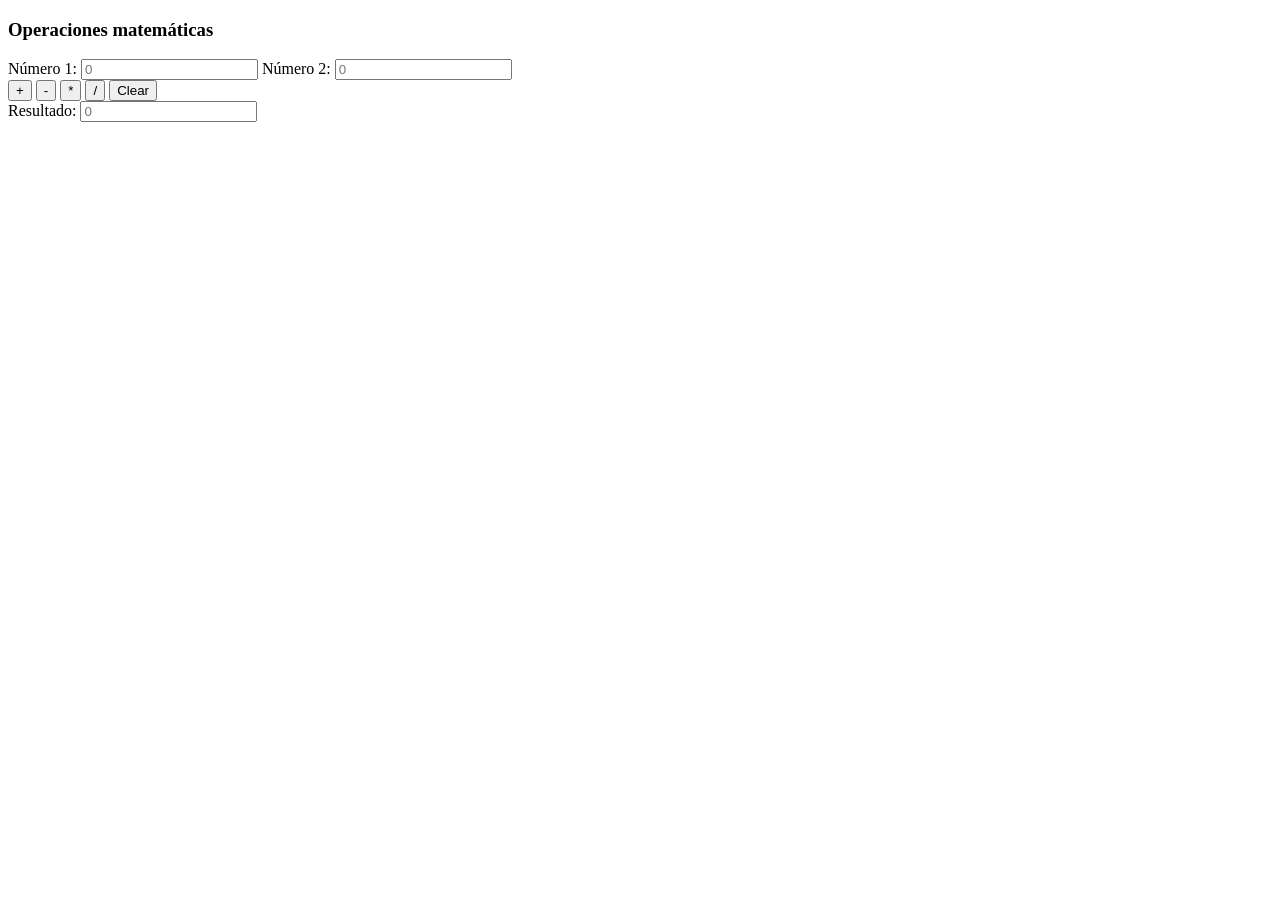
==== Calculadora/index.html @ 247205ad "Primer commit: Estructura inicial de la calculadora" ====
<!DOCTYPE html>
<html lang="en">
<head>
    <meta charset="UTF-8">
    <meta name="viewport" content="width=device-width, initial-scale=1.0">
    <title>Calculadora</title>
</head>
<body>
    <nav>
        <h3>Operaciones matemáticas</h3>
    </nav>
    <main>
        <div class="calculadora">
            <div class="calculadora_nros">
                <label for="nro1">Número 1:</label>
            <input type="number" id="nro1" name="nro1" placeholder="0">

                <label for="nro2">Número 2:</label>
                <input type="number" id="nro2" name="nro2" placeholder="0">
            </div>
            <div class="calculadora_btns">
                <input type="button" value="+">
                <input type="button" value="-">
                <input type="button" value="*">
                <input type="button" value="/">
                <input type="button" value="Clear">  
                
            </div>
            <div class="calculadora_resultado">
                <label for="resultado">Resultado:</label>
                <input type="text" id="resultado" name="resultado" placeholder="0" readonly>
        </div>
    </div>
</main>

</body>
</html>
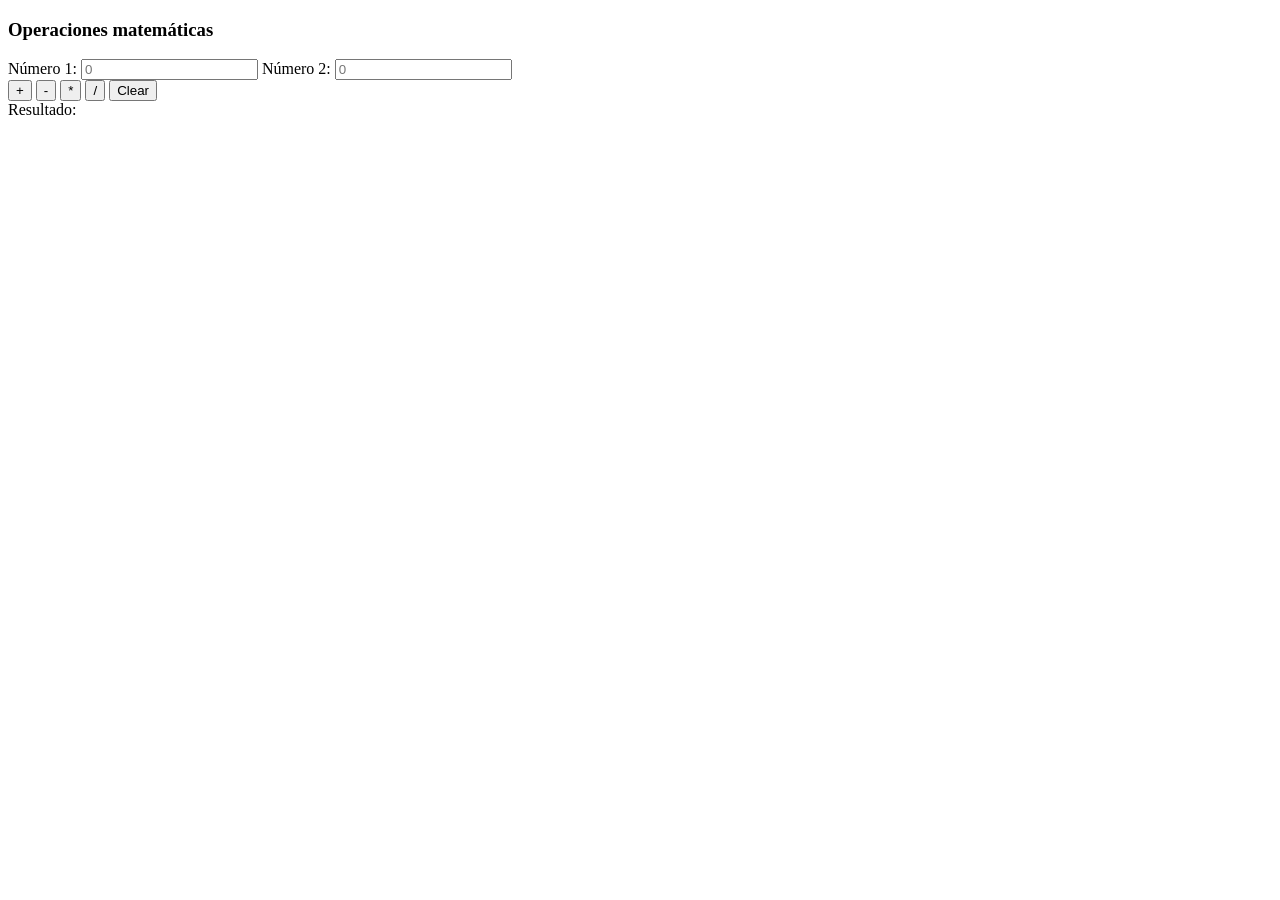
==== commit 6dc28da5: "Correción de codigo" ====
--- a/Calculadora/index.html
+++ b/Calculadora/index.html
@@ -19,19 +19,19 @@
                 <input type="number" id="nro2" name="nro2" placeholder="0">
             </div>
             <div class="calculadora_btns">
-                <input type="button" value="+">
-                <input type="button" value="-">
-                <input type="button" value="*">
-                <input type="button" value="/">
-                <input type="button" value="Clear">  
-                
+                <input type="button" value="+" onclick="operaciones('+')">
+                <input type="button" value="-" onclick="operaciones('-')">
+                <input type="button" value="*" onclick="operaciones('*')">
+                <input type="button" value="/" onclick="operaciones('/')">
+                <input type="button" value="Clear" onclick="operaciones('clear')">
             </div>
             <div class="calculadora_resultado">
-                <label for="resultado">Resultado:</label>
-                <input type="text" id="resultado" name="resultado" placeholder="0" readonly>
+                <label for="resultado" id ="resultado" >Resultado:</label>
+                <!-- <input type="text" id="resultado" name="resultado" placeholder="0" > -->
         </div>
     </div>
 </main>
+<script src="script.js"></script>
 
 </body>
 </html>
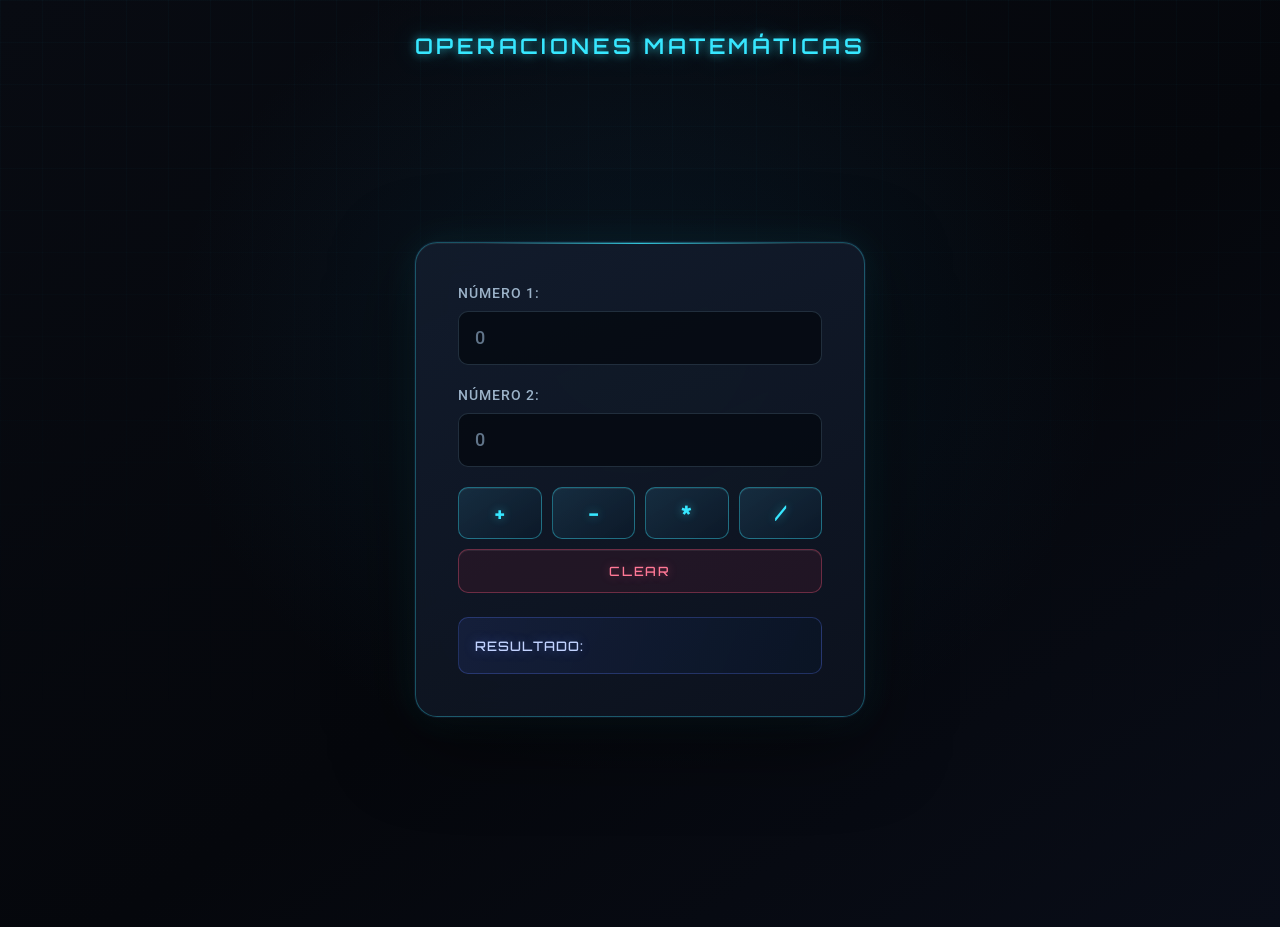
==== commit 405b1dcb: "Estilos Css" ====
--- a/Calculadora/index.html
+++ b/Calculadora/index.html
@@ -1,9 +1,10 @@
 <!DOCTYPE html>
-<html lang="en">
+<html lang="es">
 <head>
     <meta charset="UTF-8">
     <meta name="viewport" content="width=device-width, initial-scale=1.0">
     <title>Calculadora</title>
+    <link rel="stylesheet" href="style.css">
 </head>
 <body>
     <nav>
@@ -27,7 +28,8 @@
             </div>
             <div class="calculadora_resultado">
                 <label for="resultado" id ="resultado" >Resultado:</label>
-                <!-- <input type="text" id="resultado" name="resultado" placeholder="0" > -->
+                <!-- <input typ
+                 e="text" id="resultado" name="resultado" placeholder="0" > -->
         </div>
     </div>
 </main>
--- a/Calculadora/style.css
+++ b/Calculadora/style.css
@@ -0,0 +1,206 @@
+@import url('https://fonts.googleapis.com/css2?family=Orbitron:wght@400;500;600;700&family=Roboto:wght@300;400;500;700&display=swap');
+
+:root {
+	color-scheme: dark;
+	--background: #05070c;
+	--surface: rgba(13, 19, 31, 0.92);
+	--cyan: #37e7ff;
+	--blue: #5c7cff;
+	--text: #eaf8ff;
+	--muted: #9bb2c8;
+}
+
+* {
+	box-sizing: border-box;
+}
+
+body {
+	min-height: 100vh;
+	margin: 0;
+	padding: 0 22px 48px;
+	overflow-x: hidden;
+	color: var(--text);
+	background:
+		radial-gradient(ellipse at 50% 38%, rgba(20, 83, 120, 0.19), transparent 52%),
+		linear-gradient(145deg, #080b12 0%, var(--background) 55%, #090d18 100%);
+	font-family: 'Roboto', sans-serif;
+}
+
+body::before {
+	position: fixed;
+	z-index: -1;
+	inset: 0;
+	background-image: linear-gradient(rgba(55, 231, 255, 0.025) 1px, transparent 1px),
+		linear-gradient(90deg, rgba(55, 231, 255, 0.025) 1px, transparent 1px);
+	background-size: 42px 42px;
+	content: '';
+	mask-image: linear-gradient(to bottom, black, transparent 85%);
+}
+
+nav {
+	width: min(100%, 1000px);
+	margin: 0 auto;
+	padding: 32px 0 20px;
+	text-align: center;
+}
+
+nav h3 {
+	margin: 0;
+	color: var(--cyan);
+	font-family: 'Orbitron', sans-serif;
+	font-size: clamp(1rem, 3vw, 1.35rem);
+	font-weight: 600;
+	letter-spacing: 0.16em;
+	text-shadow: 0 0 10px rgba(55, 231, 255, 0.65), 0 0 28px rgba(55, 231, 255, 0.3);
+	text-transform: uppercase;
+}
+
+main {
+	display: grid;
+	min-height: calc(100vh - 100px);
+	place-items: center;
+}
+
+.calculadora {
+	position: relative;
+	width: min(100%, 450px);
+	padding: clamp(26px, 6vw, 42px);
+	overflow: hidden;
+	border: 1px solid rgba(55, 231, 255, 0.3);
+	border-radius: 22px;
+	background: linear-gradient(155deg, rgba(18, 28, 44, 0.97), var(--surface));
+	box-shadow: 0 0 0 1px rgba(92, 124, 255, 0.08),
+		0 24px 80px rgba(0, 0, 0, 0.55),
+		0 0 38px rgba(55, 231, 255, 0.1),
+		inset 0 1px rgba(255, 255, 255, 0.06);
+	backdrop-filter: blur(16px);
+}
+
+.calculadora::before {
+	position: absolute;
+	top: 0;
+	right: 15%;
+	left: 15%;
+	height: 1px;
+	background: linear-gradient(90deg, transparent, var(--cyan), transparent);
+	content: '';
+	opacity: 0.8;
+}
+
+.calculadora_nros {
+	display: grid;
+	gap: 10px;
+}
+
+.calculadora_nros label,
+.calculadora_resultado label {
+	color: var(--muted);
+	font-size: 0.88rem;
+	font-weight: 500;
+	letter-spacing: 0.07em;
+	text-transform: uppercase;
+}
+
+.calculadora_nros input {
+	width: 100%;
+	height: 54px;
+	margin-bottom: 12px;
+	padding: 0 16px;
+	border: 1px solid rgba(133, 171, 205, 0.22);
+	border-radius: 10px;
+	outline: none;
+	color: var(--text);
+	background: rgba(4, 9, 17, 0.8);
+	font: 500 1.1rem 'Roboto', sans-serif;
+	transition: border-color 180ms ease, box-shadow 180ms ease, background 180ms ease;
+}
+
+.calculadora_nros input::placeholder {
+	color: #61758a;
+}
+
+.calculadora_nros input:focus {
+	border-color: var(--cyan);
+	background: rgba(5, 14, 24, 0.98);
+	box-shadow: 0 0 0 3px rgba(55, 231, 255, 0.1), 0 0 18px rgba(55, 231, 255, 0.13);
+}
+
+.calculadora_btns {
+	display: grid;
+	grid-template-columns: repeat(4, minmax(0, 1fr));
+	gap: 10px;
+	margin-top: 8px;
+}
+
+.calculadora_btns input {
+	min-height: 52px;
+	border: 1px solid rgba(55, 231, 255, 0.38);
+	border-radius: 10px;
+	color: var(--cyan);
+	background: linear-gradient(145deg, rgba(25, 54, 75, 0.72), rgba(12, 25, 41, 0.9));
+	box-shadow: inset 0 1px rgba(255, 255, 255, 0.07);
+	cursor: pointer;
+	font: 600 1.35rem 'Orbitron', sans-serif;
+	text-shadow: 0 0 10px rgba(55, 231, 255, 0.45);
+	transition: transform 160ms ease, border-color 160ms ease, background 160ms ease, box-shadow 160ms ease;
+}
+
+.calculadora_btns input:hover {
+	transform: translateY(-2px);
+	border-color: var(--cyan);
+	background: linear-gradient(145deg, rgba(34, 92, 119, 0.75), rgba(18, 43, 66, 0.95));
+	box-shadow: 0 0 18px rgba(55, 231, 255, 0.2), inset 0 1px rgba(255, 255, 255, 0.1);
+}
+
+.calculadora_btns input:active {
+	transform: translateY(0);
+}
+
+.calculadora_btns input:last-child {
+	grid-column: 1 / -1;
+	min-height: 44px;
+	border-color: rgba(255, 91, 129, 0.34);
+	color: #ff7896;
+	background: rgba(75, 25, 45, 0.32);
+	font: 500 0.8rem 'Orbitron', sans-serif;
+	letter-spacing: 0.14em;
+	text-shadow: 0 0 10px rgba(255, 91, 129, 0.4);
+	text-transform: uppercase;
+}
+
+.calculadora_btns input:last-child:hover {
+	border-color: #ff7896;
+	background: rgba(104, 31, 57, 0.55);
+	box-shadow: 0 0 18px rgba(255, 91, 129, 0.16);
+}
+
+.calculadora_resultado {
+	margin-top: 24px;
+	padding: 18px 16px;
+	border: 1px solid rgba(92, 124, 255, 0.28);
+	border-radius: 10px;
+	background: linear-gradient(110deg, rgba(24, 35, 68, 0.72), rgba(10, 21, 38, 0.82));
+}
+
+.calculadora_resultado label {
+	color: #c2d3ff;
+	font-family: 'Orbitron', sans-serif;
+	font-size: 0.82rem;
+	letter-spacing: 0.08em;
+	text-shadow: 0 0 12px rgba(92, 124, 255, 0.4);
+}
+
+@media (max-width: 420px) {
+	body {
+		padding-right: 16px;
+		padding-left: 16px;
+	}
+
+	.calculadora {
+		border-radius: 16px;
+	}
+
+	.calculadora_btns {
+		gap: 8px;
+	}
+}
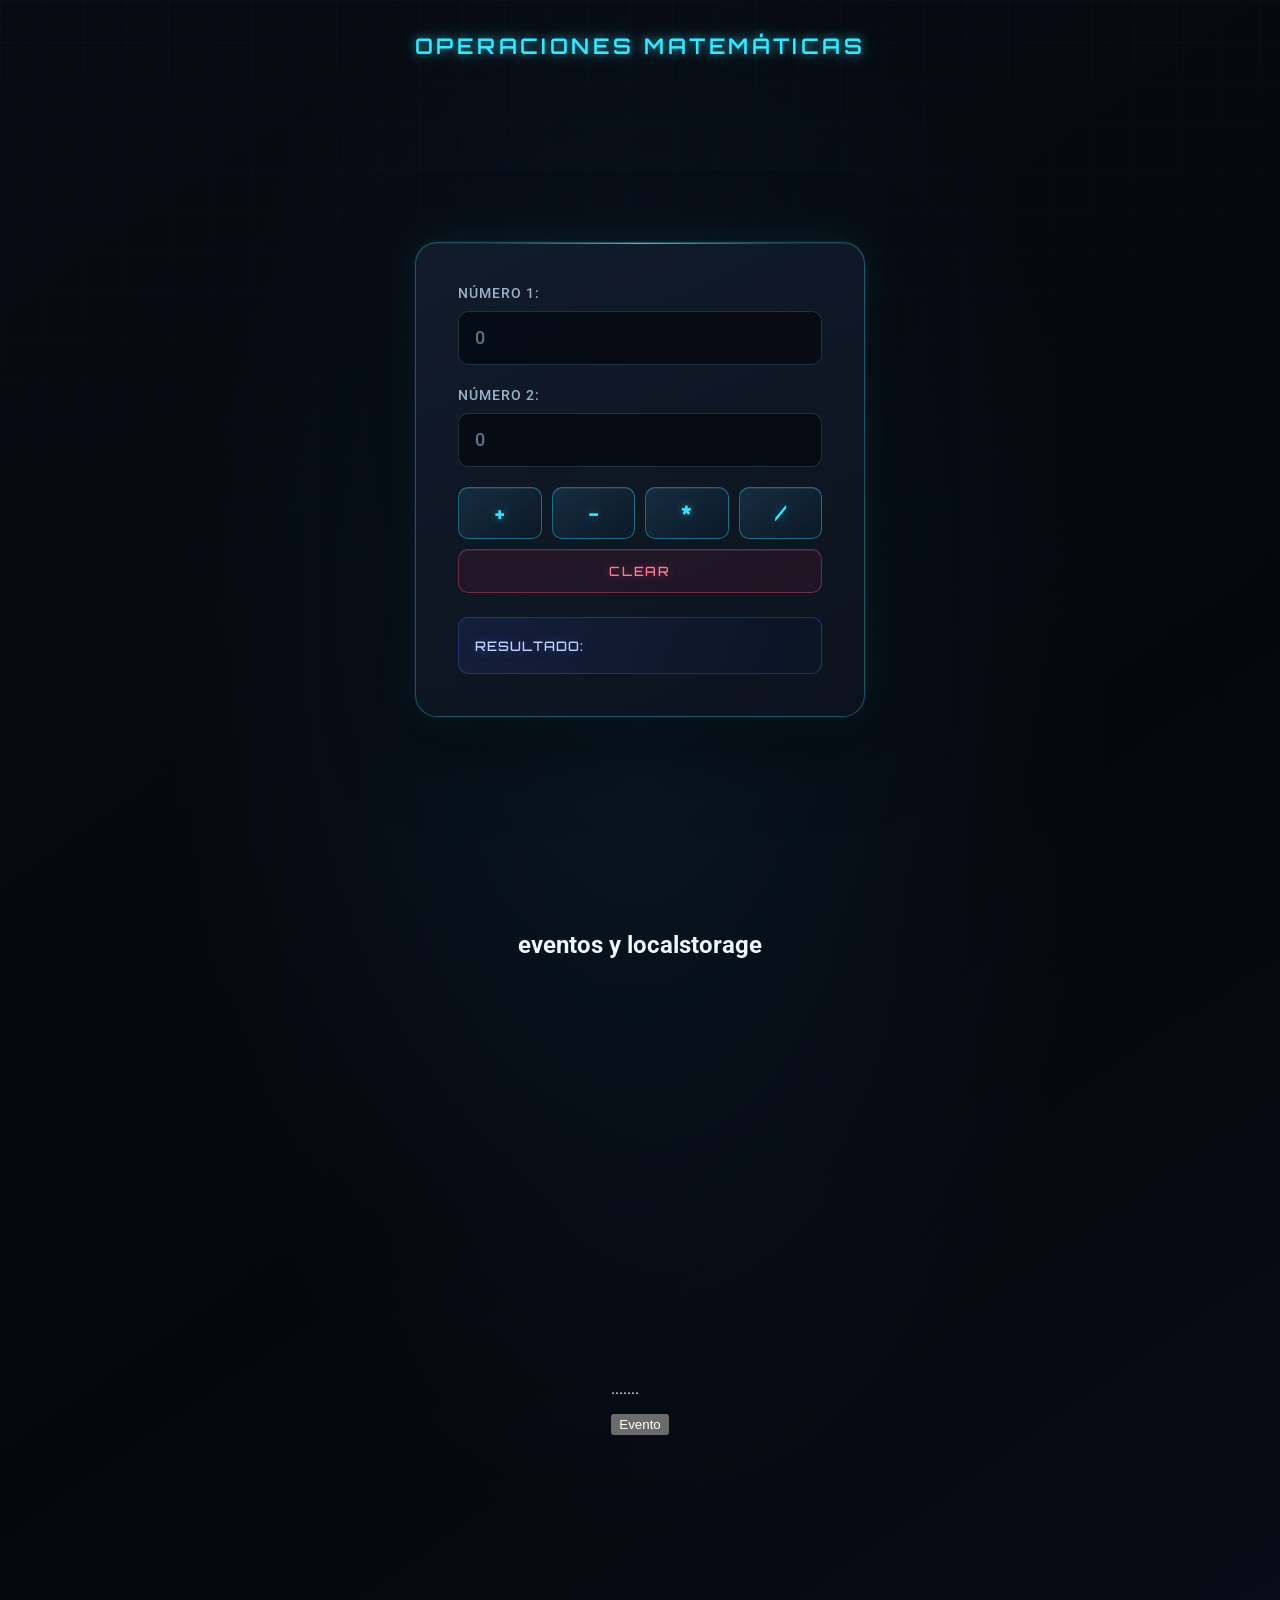
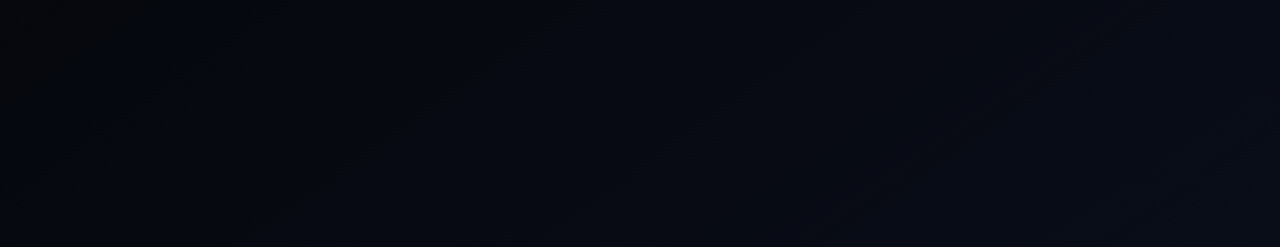
==== commit 4ec99b6f: "Primer guardado de la calculadora" ====
--- a/Calculadora/index.html
+++ b/Calculadora/index.html
@@ -36,4 +36,26 @@
 <script src="script.js"></script>
 
 </body>
+</html>
+<!DOCTYPE html>
+<html lang="es">
+<head>
+    <meta charset="UTF-8">
+    <meta name="viewport" content="width=device-width, initial-scale=1.0">
+    <title>Document</title>
+    <link rel="stylesheet" href="style.css">
+</head>
+<body>
+    <nav>
+        <h1>eventos y localstorage</h1>
+    </nav>
+    <main>
+        <article id="addEvelentListener">
+            <p id="texto">.......</p>
+            <input type="button" value="Evento" id="miBoton">
+        </article>
+    </main>
+
+    <script src="/js/eventos.js"></script>
+</body>
 </html>
